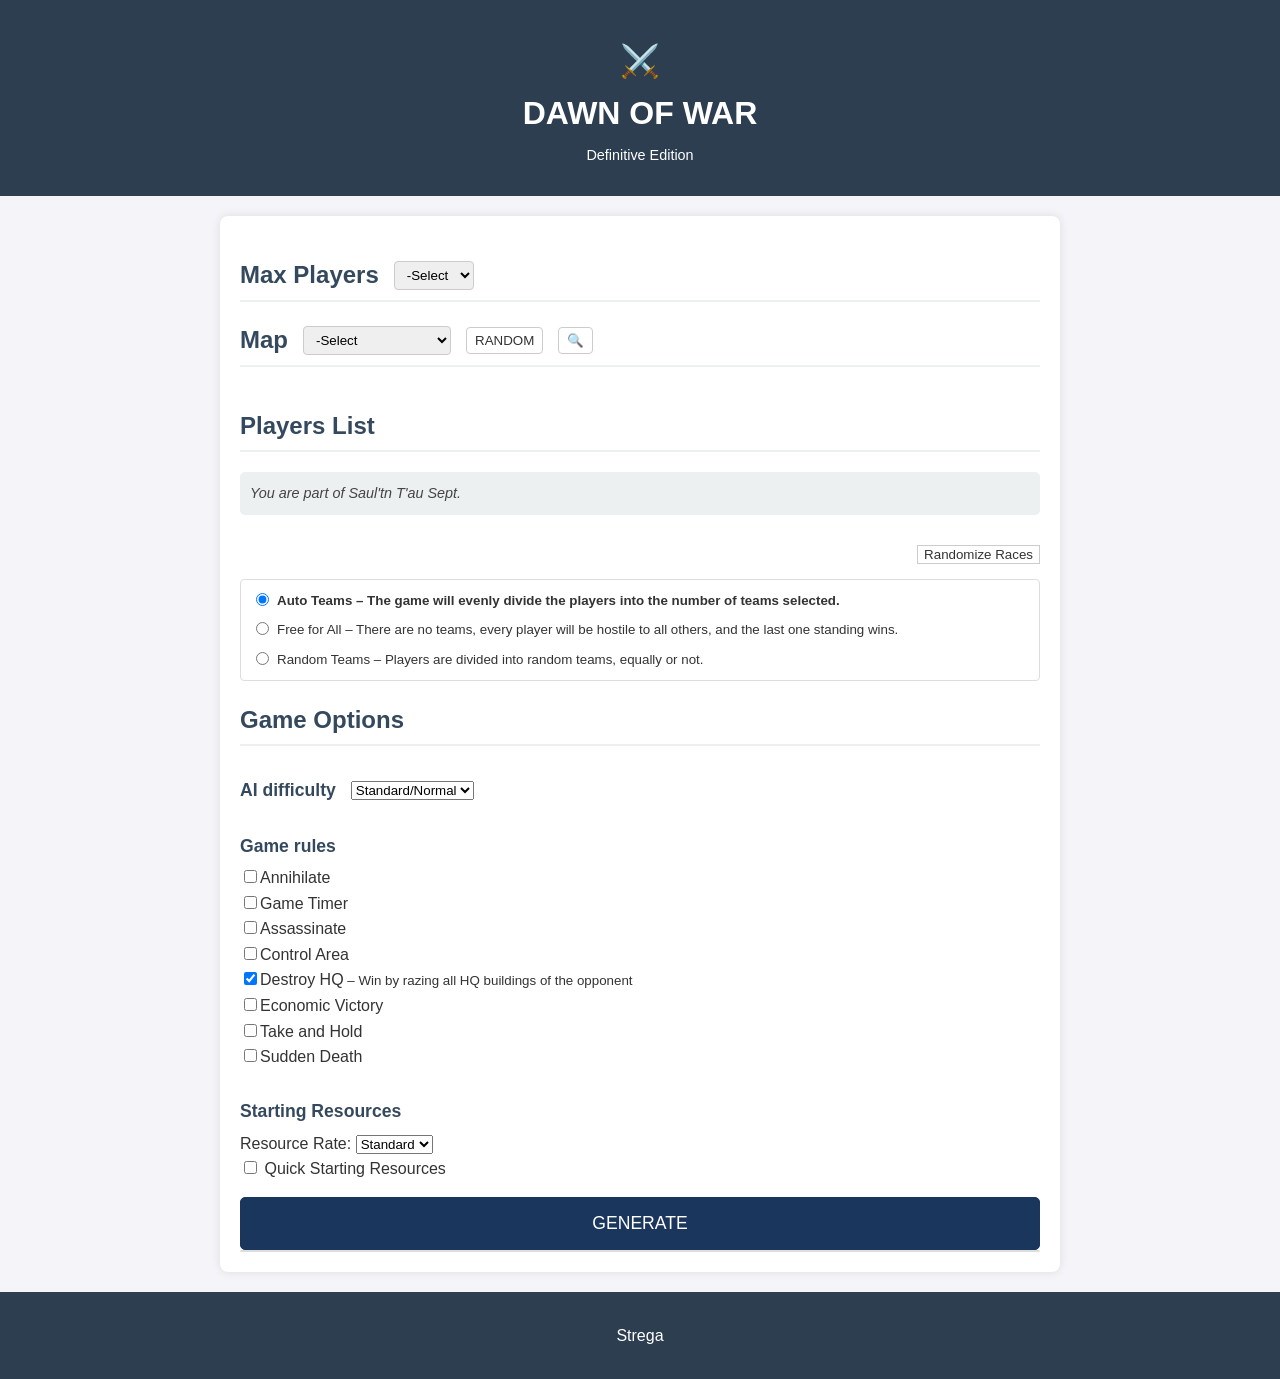
==== index.html @ 951bb6f5 "Lore test Full info" ====
<!DOCTYPE html>
<html lang="en">
<head>
    <meta charset="UTF-8">
    <meta name="viewport" content="width=device-width, initial-scale=1.0">
    <title>⚔️</title>
    <link rel="stylesheet" href="style.css">
</head>
<body>

    <header>
        <h1>⚔️<br/>DAWN OF WAR</h1>
        <p>Definitive Edition</p>
    </header>

    <main>
        <section id="configuracion-jugadores">
            <h2>Max Players 
                <select id="num-jugadores" onchange="generarDesplegablesRazas()">
                    <option value="" selected disabled>-Select</option> <option value="2">2</option>
                    <option value="3">3</option> 
                    <option value="4">4</option>
                    <option value="5">5</option>
                    <option value="6">6</option>
                    <option value="8">8</option>
                </select>
            </h2>
        </section>

        <section id="seleccion-mapa">
            <h2>Map
                <select id="mapa-seleccionado" onchange="mostrarDescripcionMapa()"></select>
                <button id="btn-mapa-aleatorio" onclick="seleccionarMapaAleatorio()" class="btn-compact">RANDOM</button>
                <button id="btn-mapa-buscar" onclick="toggleSearchInput()" class="btn-compact" aria-label="Search maps">🔍</button>
            </h2>
            
            <div id="busqueda-mapa-container" style="display:none;">
                <input type="text" id="busqueda-mapa-input" placeholder="Search maps..." oninput="filtrarMapas()">
                <div id="resultados-busqueda-mapa"></div>
            </div>

            <div id="descripcion-mapa" class="mapa-info">
            </div>
        </section>

        <section id="seleccion-razas">
            <h2>Players List</h2>
            
            <p id="instruccion-razas" class="instruccion-principal">
                </p>
            
            <div id="contenedor-desplegables-razas" class="razas-grid">
                </div>

            <div class="players-list-controls">
                <button id="btn-randomize-all-races" onclick="randomizeAllRaces()" class="btn-compact">Randomize Races</button>
            </div>
            
            <div id="team-options-group" class="team-options-group">
                <div class="team-option-item">
                    <input type="radio" id="team-auto" name="team-option" value="Auto Teams" checked onchange="updateTeamOptionStyle()">
                    <label for="team-auto">Auto Teams – The game will evenly divide the players into the number of teams selected.</label>
                </div>
                <div class="team-option-item">
                    <input type="radio" id="team-ffa" name="team-option" value="Free for All" onchange="updateTeamOptionStyle()">
                    <label for="team-ffa">Free for All – There are no teams, every player will be hostile to all others, and the last one standing wins.</label>
                </div>
                <div class="team-option-item">
                    <input type="radio" id="team-random" name="team-option" value="Random Teams" onchange="updateTeamOptionStyle()">
                    <label for="team-random">Random Teams – Players are divided into random teams, equally or not.</label>
                </div>
            </div>
            
        </section>
        
        <section id="game-options">
            <h2>Game Options</h2>
            
            <div id="configuracion-dificultad" class="config-sub-group">
                <h3>AI difficulty
                    <select id="ai-difficulty">
                        <option value="Easy">Easy</option>
                        <option value="Standard" selected>Standard/Normal</option>
                        <option value="Hard">Hard</option>
                        <option value="Harder">Harder</option>
                        <option value="Insane">Insane</option>
                    </select>
                </h3>
            </div>

            <div id="condiciones-victoria" class="config-sub-group">
                <h3>Game rules</h3>
                <div class="victoria-grid">
                    </div>
            </div>
            
            <div id="starting-resources" class="config-sub-group">
                <h3>Starting Resources</h3>
                <div class="control-group">
                    <label for="resource-rate">Resource Rate:</label>
                    <select id="resource-rate">
                        <option value="Standard" selected>Standard</option>
                        <option value="High">High</option>
                        <option value="Low">Low</option>
                    </select>
                </div>
                <div class="control-group">
                    <input type="checkbox" id="quick-start" name="quick-start" value="Quick-start">
                    <label for="quick-start">Quick Starting Resources</label>
                </div>
            </div>
        </section>

        <section id="generacion-partida">
            <button id="btn-generar" onclick="generarPartida()">GENERATE</button>
        </section>

        <section id="resultado-partida">
            <div id="resultado" class="resultado-container">
            </div>
        </section>
    </main>

    <footer>
        <p>Strega</p>
    </footer>
    <script src="maps.js"></script>
    <script src="script.js"></script>
</body>
</html>
---- style.css ----
body {
    font-family: Arial, sans-serif;
    background-color: #f4f4f9;
    color: #333;
    margin: 0;
    padding: 0;
    line-height: 1.6;
}

header, footer {
    background-color: #2c3e50;
    color: white;
    text-align: center;
    padding: 15px 0;
}

header h1 {
    font-size: 2em;
    margin-bottom: 5px;
}
header p {
    margin-top: 0;
    font-size: 0.9em;
}

main {
    max-width: 800px;
    margin: 20px auto;
    padding: 20px;
    background: white;
    border-radius: 8px;
    box-shadow: 0 0 10px rgba(0, 0, 0, 0.1);
}

h2 {
    color: #34495e; 
    border-bottom: 2px solid #ecf0f1;
    padding-bottom: 5px;
    display: flex;
    justify-content: flex-start;
    align-items: center; 
    gap: 15px; 
}

h2 select, h2 button, 
h3 select, 
.select-raza-rotatoria, 
.chapter-select,
.btn-compact {
    font-size: 13.3333px; 
    font-weight: 400; 
}

.descripcion-victoria {
    font-size: 13.3333px;
}

h2 select, h2 button {
    flex-grow: 0;
    margin-left: 0; 
    padding: 5px 8px;
    border-radius: 4px;
    border: 1px solid #ccc;
}

h3 {
    color: #34495e;
    font-size: 1.1em;
    padding-top: 10px;
    margin-bottom: 5px;
    display: flex;
    justify-content: flex-start;
    align-items: center;
    gap: 15px;
}

h3 select {
    margin-left: 0;
}

hr {
    border: 0;
    border-top: 1px solid #ecf0f1;
    margin: 20px 0;
}

.btn-compact {
    background-color: white; 
    color: #333; 
    border: 1px solid #ccc; 
    cursor: pointer;
    transition: background-color 0.3s, border-color 0.3s;
}

.btn-compact:hover {
    background-color: #f0f0f0; 
    border-color: #888;
}

.players-list-controls {
    display: flex;
    justify-content: flex-end;
    margin-top: 15px;
    margin-bottom: 10px;
}

.razas-grid {
    display: grid;
    /* Por defecto, 2 columnas para escritorio */
    grid-template-columns: repeat(2, 1fr); 
    gap: 10px;
}

/* Media Query para móviles */
@media (max-width: 600px) {
    .razas-grid {
        grid-template-columns: repeat(1, 1fr); /* Una sola columna para móviles */
    }
}

.race-item-wrapper {
    display: flex;
    flex-direction: column;
    padding: 5px 0;
    min-width: 0; 
}

.race-item-select-group {
    display: flex;
    align-items: center;
    font-weight: bold;
    min-width: 0; 
}

.select-raza-rotatoria {
    flex-grow: 1;
    padding: 5px;
    border-radius: 4px;
    min-width: 0;
}

.chapter-select {
  background-color: #f1f8ff !important;
}

.chapter-select-container {
    display: flex; 
    align-items: center;
    margin-top: 5px;
    padding: 5px 10px;
    background-color: #f1f8ff; 
    border: 1px dashed #a0c3ff;
    border-radius: 4px;
    font-weight: normal;
    min-width: 0;
}
.chapter-select-container label {
    margin-right: 5px;
    font-size: 0.9em;
}
.chapter-select-container select {
    padding: 5px;
    border-radius: 4px;
    min-width: 0; 
}

.instruccion-principal {
    background-color: #ecf0f1;
    padding: 10px;
    border-radius: 5px;
    font-weight: normal;
    color: #2980b9;
    margin-bottom: 15px;
}

.team-options-group {
    display: flex;
    flex-direction: column;
    gap: 8px;
    padding: 10px;
    border: 1px solid #ddd;
    border-radius: 4px;
    margin-top: 15px; 
    margin-bottom: 15px;
}

.team-option-item {
    display: flex;
    align-items: flex-start;
}

.team-option-item input[type="radio"] {
    margin-right: 8px;
    margin-top: 3px; 
}
.team-option-item label {
    font-size: 13.3333px; 
    font-weight: 400; /* JS handles bolding when selected */
}

.mapa-detalle {
    margin: 0;
    font-size: 0.9em;
    color: #444;
    font-style: italic; 
}

/* --- ESTILOS PARA EL ICONO DEL MAPA --- */
.mapa-info {
    display: flex;
    flex-direction: column;
}

.map-icon-display {
    max-width: 100%; 
    height: auto;
    display: block; 
    margin-top: 10px;
    padding: 5px;
    border: 1px dashed #ccc;
    background-color: transparent; 
    border-radius: 4px;
    box-sizing: border-box; 
}

/* Ajuste para PC */
@media (min-width: 601px) {
    .map-icon-display {
        max-width: 50%; 
    }
}

/* Estilos para el contenedor de búsqueda de mapas */
#busqueda-mapa-container {
    margin-top: 10px;
}
#busqueda-mapa-input {
    width: 100%;
    padding: 8px;
    border: 1px solid #ccc;
    border-radius: 4px;
    box-sizing: border-box;
}
#resultados-busqueda-mapa {
    margin-top: 5px;
    max-height: 200px;
    overflow-y: auto;
    border: 1px solid #eee;
    padding: 5px;
    background: #fafafa;
}
.resultado-busqueda-item {
    padding: 4px 8px;
    border-bottom: 1px solid #f0f0f0;
}
.resultado-busqueda-item:last-child {
    border-bottom: none;
}
.sin-resultados {
    color: #999;
    font-style: italic;
}

#btn-generar {
    display: block;
    width: 100%;
    padding: 15px;
    color: white;
    border: none;
    border-radius: 5px;
    font-size: 1.1em;
    cursor: pointer;
    transition: background-color 0.3s;
}

#btn-generar:hover {
    background-color: #c0392b;
}

.resultado-container {
    background-color: #f9f9f9;
    border: 1px solid #ddd;
    padding: 15px;
    border-radius: 5px;
}

.alerta {
    color: #e74c3c;
    font-weight: bold;
}
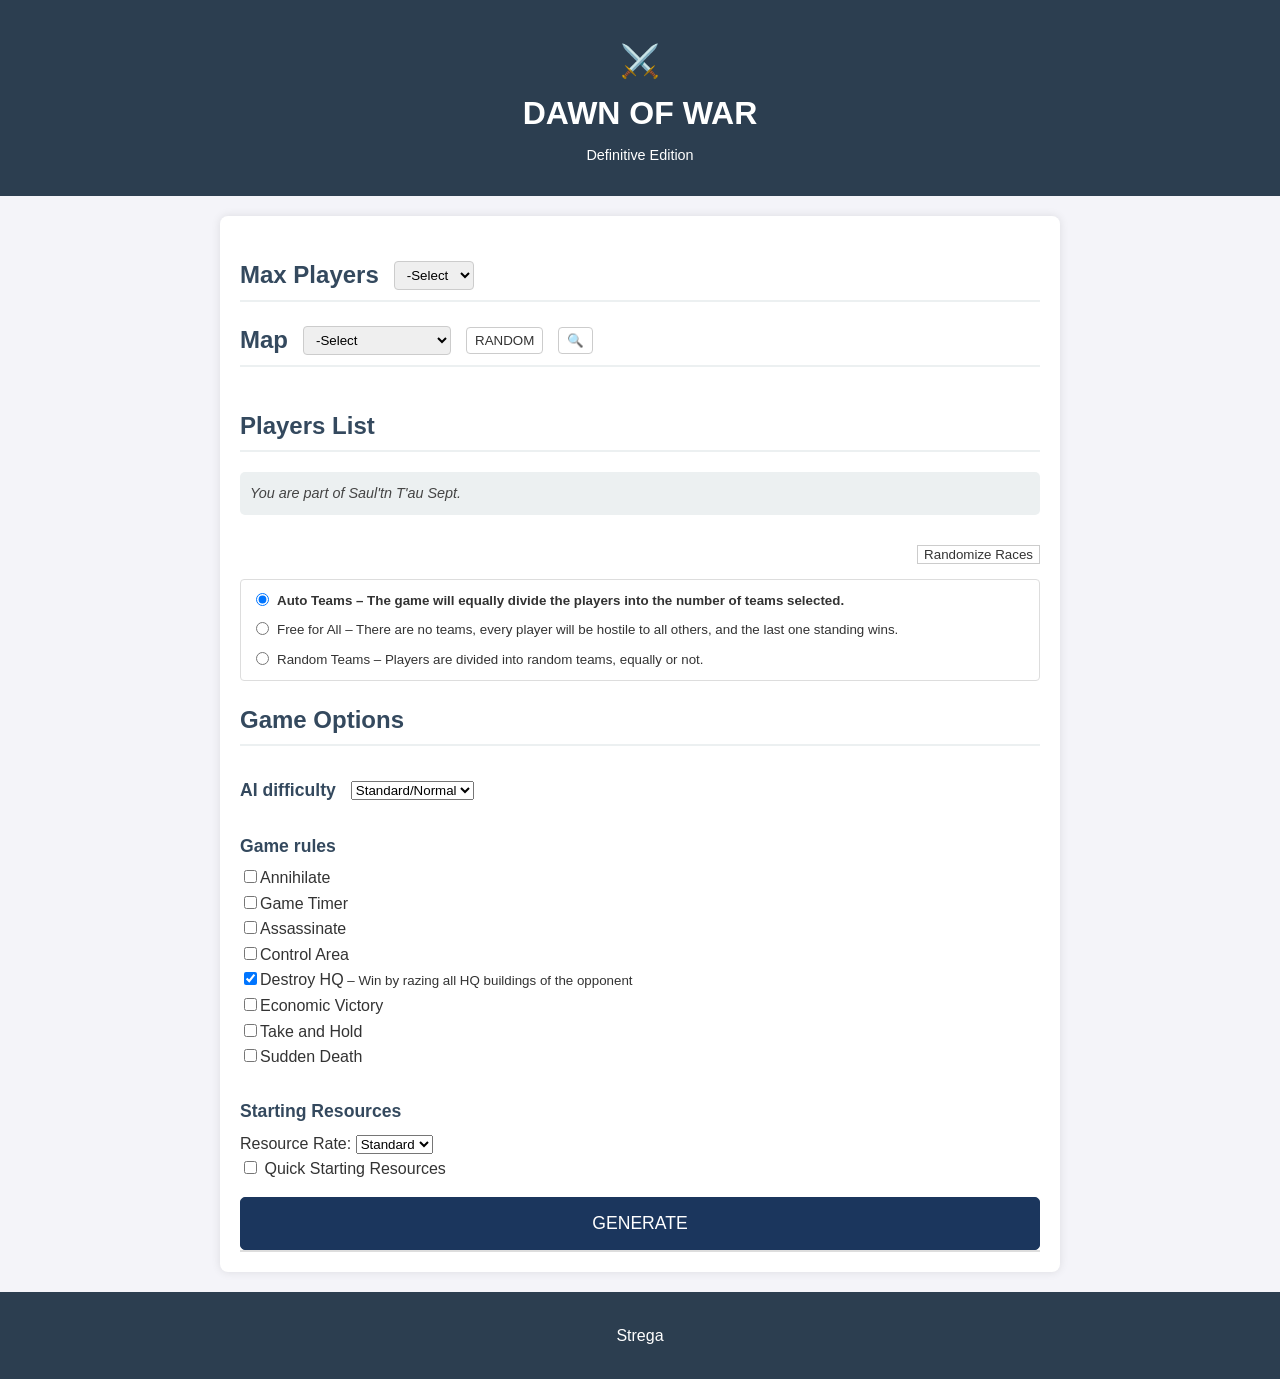
==== commit 1e787d4d: "Update maps" ====
--- a/index.html
+++ b/index.html
@@ -59,7 +59,7 @@
             <div id="team-options-group" class="team-options-group">
                 <div class="team-option-item">
                     <input type="radio" id="team-auto" name="team-option" value="Auto Teams" checked onchange="updateTeamOptionStyle()">
-                    <label for="team-auto">Auto Teams – The game will evenly divide the players into the number of teams selected.</label>
+                    <label for="team-auto">Auto Teams – The game will equally divide the players into the number of teams selected.</label>
                 </div>
                 <div class="team-option-item">
                     <input type="radio" id="team-ffa" name="team-option" value="Free for All" onchange="updateTeamOptionStyle()">
--- a/style.css
+++ b/style.css
@@ -281,10 +281,43 @@
     background-color: #f9f9f9;
     border: 1px solid #ddd;
     padding: 15px;
-    border-radius: 5px;
 }
 
 .alerta {
     color: #e74c3c;
     font-weight: bold;
-}+}
+
+.report-textarea {
+    width: 100%;
+    min-height: 100px;
+    padding: 10px;
+    border: 1px solid #ccc;
+    border-radius: 4px;
+    font-family: inherit;
+    box-sizing: border-box;
+    margin-top: 5px;
+    resize: vertical;
+}
+
+.btn-save-report {
+    background-color: #004d40;
+    color: white;
+    border: none;
+    padding: 12px;
+    border-radius: 4px;
+    cursor: pointer;
+    margin-top: 15px;
+    width: 100%;
+    font-size: 1em;
+    font-weight: bold;
+    transition: background-color 0.3s;
+}
+
+.btn-save-report:hover {
+    background-color: #00695c;
+}
+
+.btn-save-report:active {
+            transform: scale(0.98);
+        }
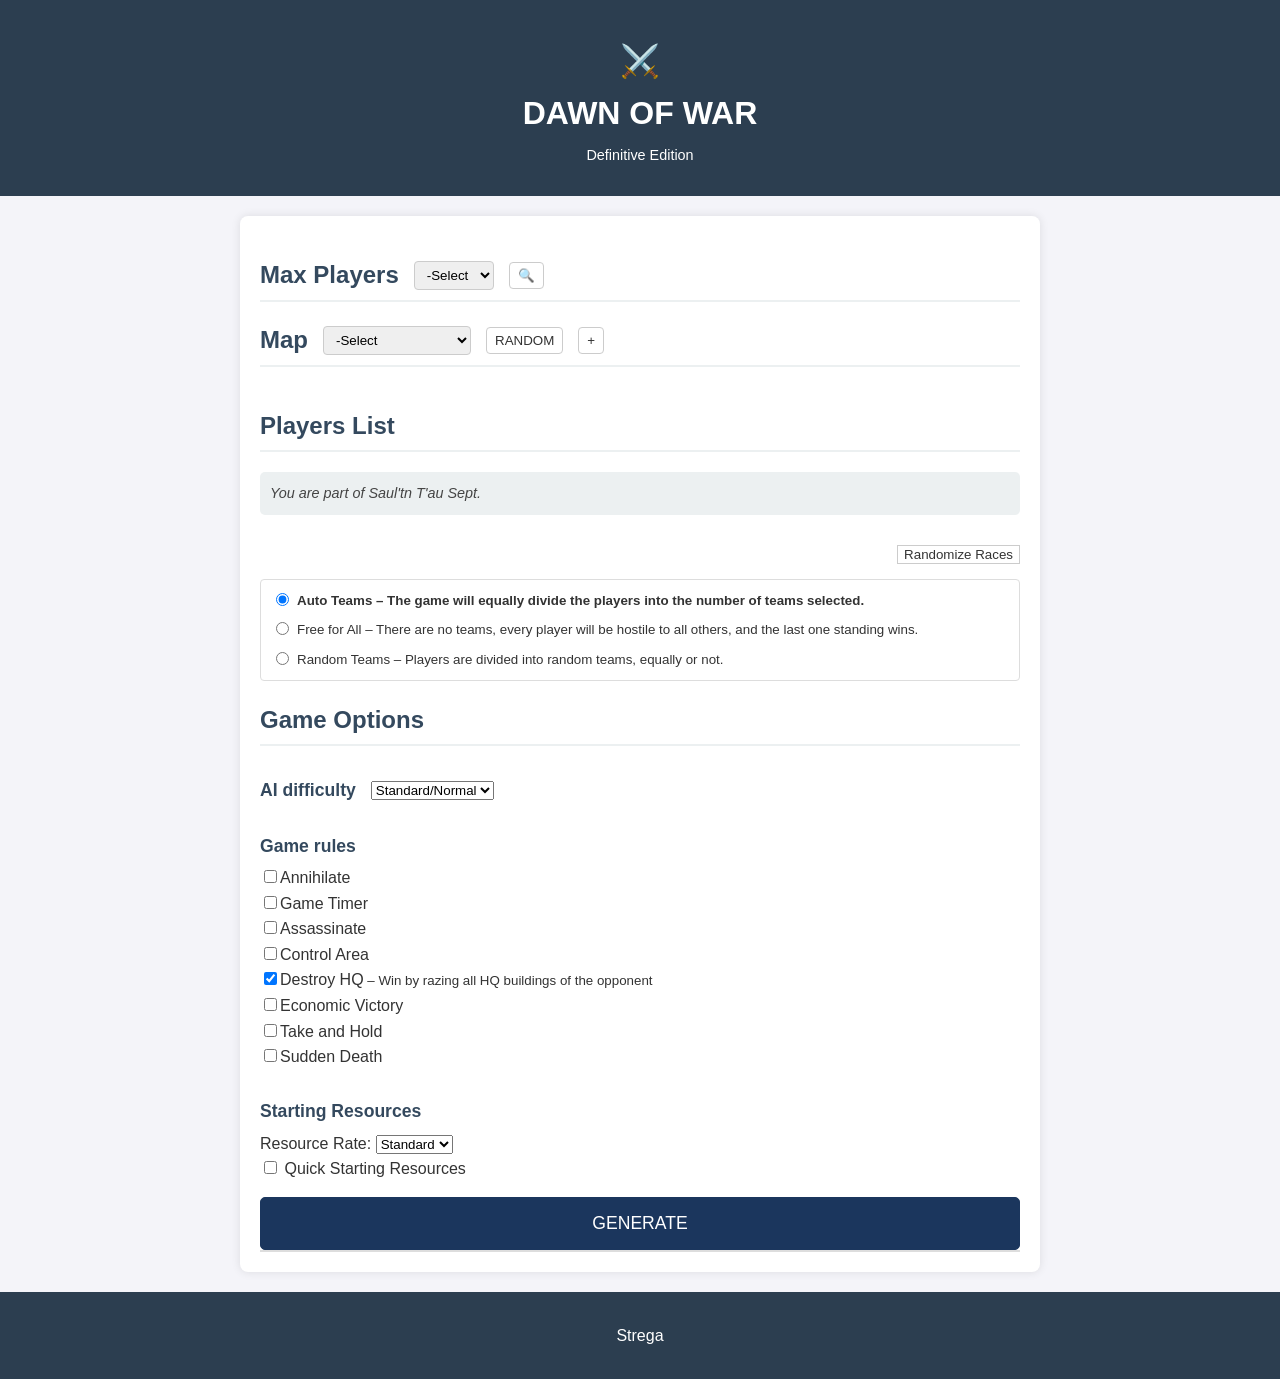
==== commit 98ed9747: "NEW - Maps Updating Form" ====
--- a/index.html
+++ b/index.html
@@ -24,6 +24,7 @@
                     <option value="6">6</option>
                     <option value="8">8</option>
                 </select>
+                <button id="btn-mapa-buscar" onclick="toggleSearchInput()" class="btn-compact" aria-label="Search maps">🔍</button>
             </h2>
         </section>
 
@@ -31,7 +32,7 @@
             <h2>Map
                 <select id="mapa-seleccionado" onchange="mostrarDescripcionMapa()"></select>
                 <button id="btn-mapa-aleatorio" onclick="seleccionarMapaAleatorio()" class="btn-compact">RANDOM</button>
-                <button id="btn-mapa-buscar" onclick="toggleSearchInput()" class="btn-compact" aria-label="Search maps">🔍</button>
+                <button id="btn-add-map" class="btn-compact" onclick="window.location.href='maps.html'" style="display:none;">+</button>
             </h2>
             
             <div id="busqueda-mapa-container" style="display:none;">
--- a/style.css
+++ b/style.css
@@ -5,6 +5,9 @@
     margin: 0;
     padding: 0;
     line-height: 1.6;
+    display: flex;
+    flex-direction: column;
+    min-height: 100vh;
 }
 
 header, footer {
@@ -25,11 +28,13 @@
 
 main {
     max-width: 800px;
+    width: 100%;
     margin: 20px auto;
     padding: 20px;
     background: white;
     border-radius: 8px;
     box-shadow: 0 0 10px rgba(0, 0, 0, 0.1);
+    box-sizing: border-box;
 }
 
 h2 {
@@ -97,6 +102,10 @@
     border-color: #888;
 }
 
+.btn-right {
+    margin-left: auto;
+}
+
 .players-list-controls {
     display: flex;
     justify-content: flex-end;
@@ -106,15 +115,13 @@
 
 .razas-grid {
     display: grid;
-    /* Por defecto, 2 columnas para escritorio */
     grid-template-columns: repeat(2, 1fr); 
     gap: 10px;
 }
 
-/* Media Query para móviles */
 @media (max-width: 600px) {
     .razas-grid {
-        grid-template-columns: repeat(1, 1fr); /* Una sola columna para móviles */
+        grid-template-columns: repeat(1, 1fr);
     }
 }
 
@@ -195,7 +202,7 @@
 }
 .team-option-item label {
     font-size: 13.3333px; 
-    font-weight: 400; /* JS handles bolding when selected */
+    font-weight: 400; 
 }
 
 .mapa-detalle {
@@ -205,7 +212,6 @@
     font-style: italic; 
 }
 
-/* --- ESTILOS PARA EL ICONO DEL MAPA --- */
 .mapa-info {
     display: flex;
     flex-direction: column;
@@ -223,14 +229,12 @@
     box-sizing: border-box; 
 }
 
-/* Ajuste para PC */
 @media (min-width: 601px) {
     .map-icon-display {
         max-width: 50%; 
     }
 }
 
-/* Estilos para el contenedor de búsqueda de mapas */
 #busqueda-mapa-container {
     margin-top: 10px;
 }
@@ -300,6 +304,13 @@
     resize: vertical;
 }
 
+.report-buttons-container {
+    display: flex;
+    justify-content: space-between;
+    gap: 4px;
+    margin-top: 15px;
+}
+
 .btn-save-report {
     background-color: #004d40;
     color: white;
@@ -307,17 +318,216 @@
     padding: 12px;
     border-radius: 4px;
     cursor: pointer;
-    margin-top: 15px;
-    width: 100%;
+    width: 50%;
     font-size: 1em;
     font-weight: bold;
+    text-align: center;
     transition: background-color 0.3s;
+}
+
+.btn-upload-report,
+.btn-reports-list {
+    color: white;
+    border: none;
+    padding: 12px;
+    border-radius: 4px;
+    cursor: pointer;
+    width: 24%;
+    font-size: 1em;
+    font-weight: bold;
+    text-align: center;
+    display: inline-flex;
+    align-items: center;
+    justify-content: center;
+    box-sizing: border-box;
+    text-decoration: none;
+    transition: background-color 0.3s;
+}
+.btn-upload-report {
+    background-color: #2d918c; 
+}
+.btn-reports-list {
+    background-color: #b8b634;
+    color: #1a1a1a;
+}
+.btn-reports-list svg {
+    stroke: white;
 }
 
 .btn-save-report:hover {
     background-color: #00695c;
 }
-
-.btn-save-report:active {
-            transform: scale(0.98);
-        }+.btn-upload-report:hover {
+    background-color: #2d7091;
+}
+.btn-reports-list:hover {
+    background-color: #9e9c2c;
+}
+
+.btn-save-report:active,
+.btn-upload-report:active,
+.btn-reports-list:active {
+    transform: scale(0.98);
+}
+
+.main-reports {
+    flex: 1;
+    display: flex;
+    flex-direction: column;
+}
+
+#lista-reportes {
+    flex: 1;
+    display: flex;
+    flex-direction: column;
+}
+
+#contenedor-lista-reportes {
+    flex: 1;
+    background-color: #f1f8ff;
+    border: 1px solid #ddd;
+    padding: 15px;
+    border-radius: 4px;
+    overflow-y: auto;
+}
+
+#loading-text {
+    font-style: italic;
+    color: #666;
+}
+
+#reports-ul {
+    list-style-type: none;
+    padding-left: 0;
+    margin: 0;
+}
+
+.report-item {
+    margin-bottom: 10px;
+    padding: 8px;
+    border-bottom: 1px solid #eee;
+    display: flex;
+    justify-content: space-between;
+    align-items: center;
+    min-height: 56px;
+}
+
+.report-link {
+    color: #1b365d;
+    text-decoration: none;
+}
+
+.report-link:hover {
+    text-decoration: underline;
+}
+
+.report-map-img {
+    height: 3.5em;
+    margin-left: 10px;
+    object-fit: contain;
+    cursor: pointer;
+    transition: transform 0.2s;
+}
+
+.report-map-img:hover {
+    transform: scale(1.05);
+}
+
+.modal {
+    display: none;
+    position: fixed;
+    z-index: 1000;
+    left: 0;
+    top: 0;
+    width: 100%;
+    height: 100%;
+    background-color: rgba(0,0,0,0.85);
+}
+
+.modal-content {
+    margin: auto;
+    display: block;
+    max-width: 90vw;
+    max-height: 90vh;
+    position: absolute;
+    top: 50%;
+    left: 50%;
+    transform: translate(-50%, -50%);
+    box-shadow: 0 0 20px rgba(0,0,0,0.5);
+    border-radius: 4px;
+}
+
+.close {
+    position: absolute;
+    top: 20px;
+    right: 30px;
+    color: #f1f1f1;
+    font-size: 40px;
+    font-weight: bold;
+    cursor: pointer;
+    transition: color 0.3s;
+}
+
+.close:hover,
+.close:focus {
+    color: #bbb;
+    text-decoration: none;
+    cursor: pointer;
+}
+
+/* --- maps.html --- */
+.map-form-group {
+    margin-bottom: 15px;
+    display: flex;
+    flex-direction: column;
+    gap: 5px;
+}
+
+.map-form-group label {
+    font-weight: bold;
+    color: #34495e;
+    font-size: 0.95em;
+}
+
+.map-form-group input[type="text"],
+.map-form-group select,
+.map-form-group textarea {
+    padding: 8px;
+    border: 1px solid #ccc;
+    border-radius: 4px;
+    font-size: 1em;
+    font-family: inherit;
+    width: 100%;
+    box-sizing: border-box;
+}
+
+.preview-code {
+    background-color: #f9f9f9;
+    color: #333;
+    padding: 12px;
+    border: 1px solid #ddd;
+    border-radius: 4px;
+    overflow-x: auto;
+    font-size: 0.85em;
+    white-space: pre-wrap;
+    word-break: break-all;
+    font-family: Consolas, Monaco, monospace;
+    margin-top: 8px;
+}
+
+#btn-download-maps {
+    background-color: #24726e;
+    color: white;
+    border: none;
+    padding: 12px;
+    border-radius: 4px;
+    cursor: pointer;
+    width: 50%;
+    font-size: 1em;
+    font-weight: bold;
+    transition: background-color 0.3s;
+}
+
+#btn-download-maps:hover {
+    background-color: #2d918c;
+}
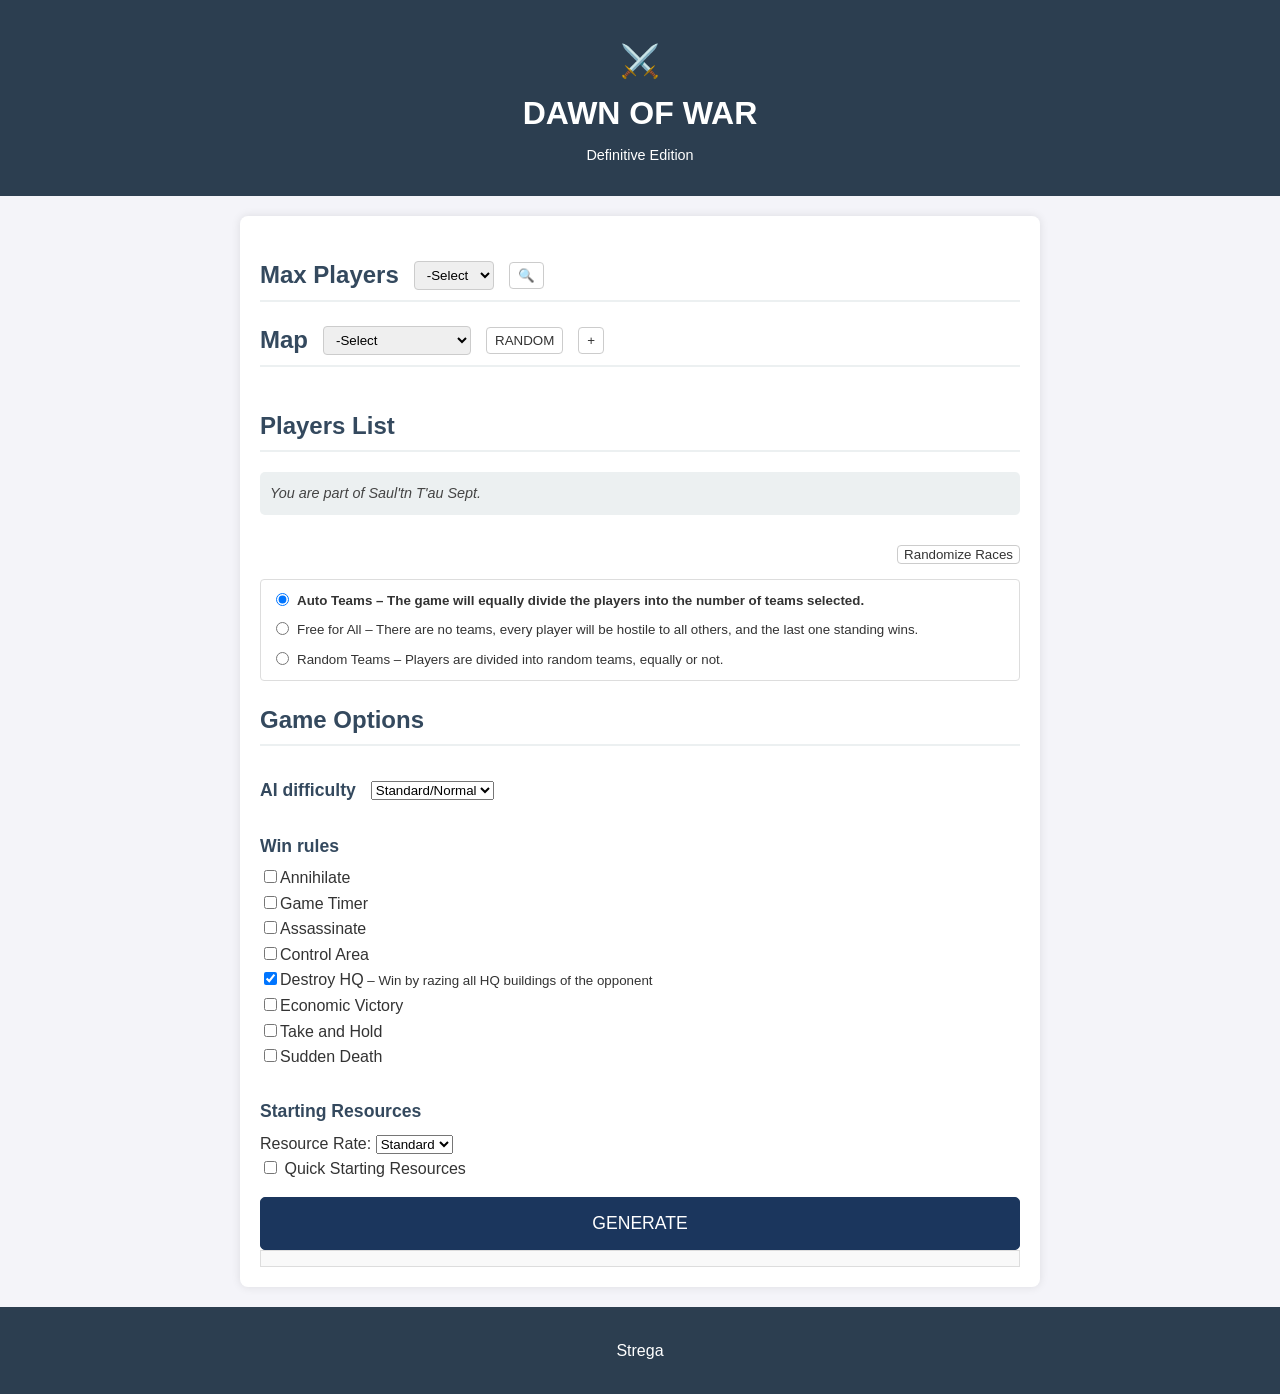
==== commit 34d2458e: "Personal styling" ====
--- a/index.html
+++ b/index.html
@@ -90,7 +90,7 @@
             </div>
 
             <div id="condiciones-victoria" class="config-sub-group">
-                <h3>Game rules</h3>
+                <h3>Win rules</h3>
                 <div class="victoria-grid">
                     </div>
             </div>
--- a/style.css
+++ b/style.css
@@ -93,6 +93,7 @@
     background-color: white; 
     color: #333; 
     border: 1px solid #ccc; 
+    border-radius: 4px;
     cursor: pointer;
     transition: background-color 0.3s, border-color 0.3s;
 }
@@ -294,13 +295,12 @@
 
 .report-textarea {
     width: 100%;
-    min-height: 100px;
+    min-height: 97px;
     padding: 10px;
     border: 1px solid #ccc;
     border-radius: 4px;
     font-family: inherit;
     box-sizing: border-box;
-    margin-top: 5px;
     resize: vertical;
 }
 
@@ -516,18 +516,92 @@
 }
 
 #btn-download-maps {
-    background-color: #24726e;
+    background-color: #2d918c;
     color: white;
     border: none;
     padding: 12px;
     border-radius: 4px;
     cursor: pointer;
-    width: 50%;
+    width: 45%;
     font-size: 1em;
     font-weight: bold;
     transition: background-color 0.3s;
 }
 
 #btn-download-maps:hover {
-    background-color: #2d918c;
+    background-color: #24726e;
+}
+
+.title-row {
+    display: flex;
+    gap: 8px;
+    align-items: stretch;
+}
+
+.title-row input[type="text"] {
+    flex: 1 1 auto;
+    width: auto;
+    max-width: 55%;
+    padding: 8px;
+    border: 1px solid #ccc;
+    border-radius: 4px;
+    font-size: 1em;
+    font-family: inherit;
+    box-sizing: border-box;
+}
+
+.title-row select {
+    flex: 0 0 auto;
+    max-width: 45%;
+    padding: 8px;
+    border: 1px solid #ccc;
+    border-radius: 4px;
+    font-size: 1em;
+    font-family: inherit;
+    box-sizing: border-box;
+    cursor: pointer;
+}
+
+.map-form-body-wrapper {
+    display: flex;
+    gap: 20px;
+    align-items: flex-start;
+}
+
+.map-form-fields {
+    flex: 1;
+    min-width: 0;
+}
+
+.map-preview-sidebar {
+    width: 45%;
+    display: flex;
+    justify-content: center;
+    align-items: center;
+    padding-top: 25px;
+}
+
+.map-preview-display {
+    width: 100%;
+    border: 1px dashed #ccc;
+    border-radius: 4px;
+    padding: 5px;
+    background-color: #f9f9f9;
+    cursor: pointer;
+}
+
+@media (max-width: 768px) {
+    .map-form-body-wrapper {
+        flex-direction: column;
+    }
+    .map-preview-sidebar {
+        width: 100%;
+    }
+    .title-row {
+        flex-wrap: wrap;
+    }
+    .title-row select {
+        max-width: none;
+        flex-basis: 100%;
+    }
 }
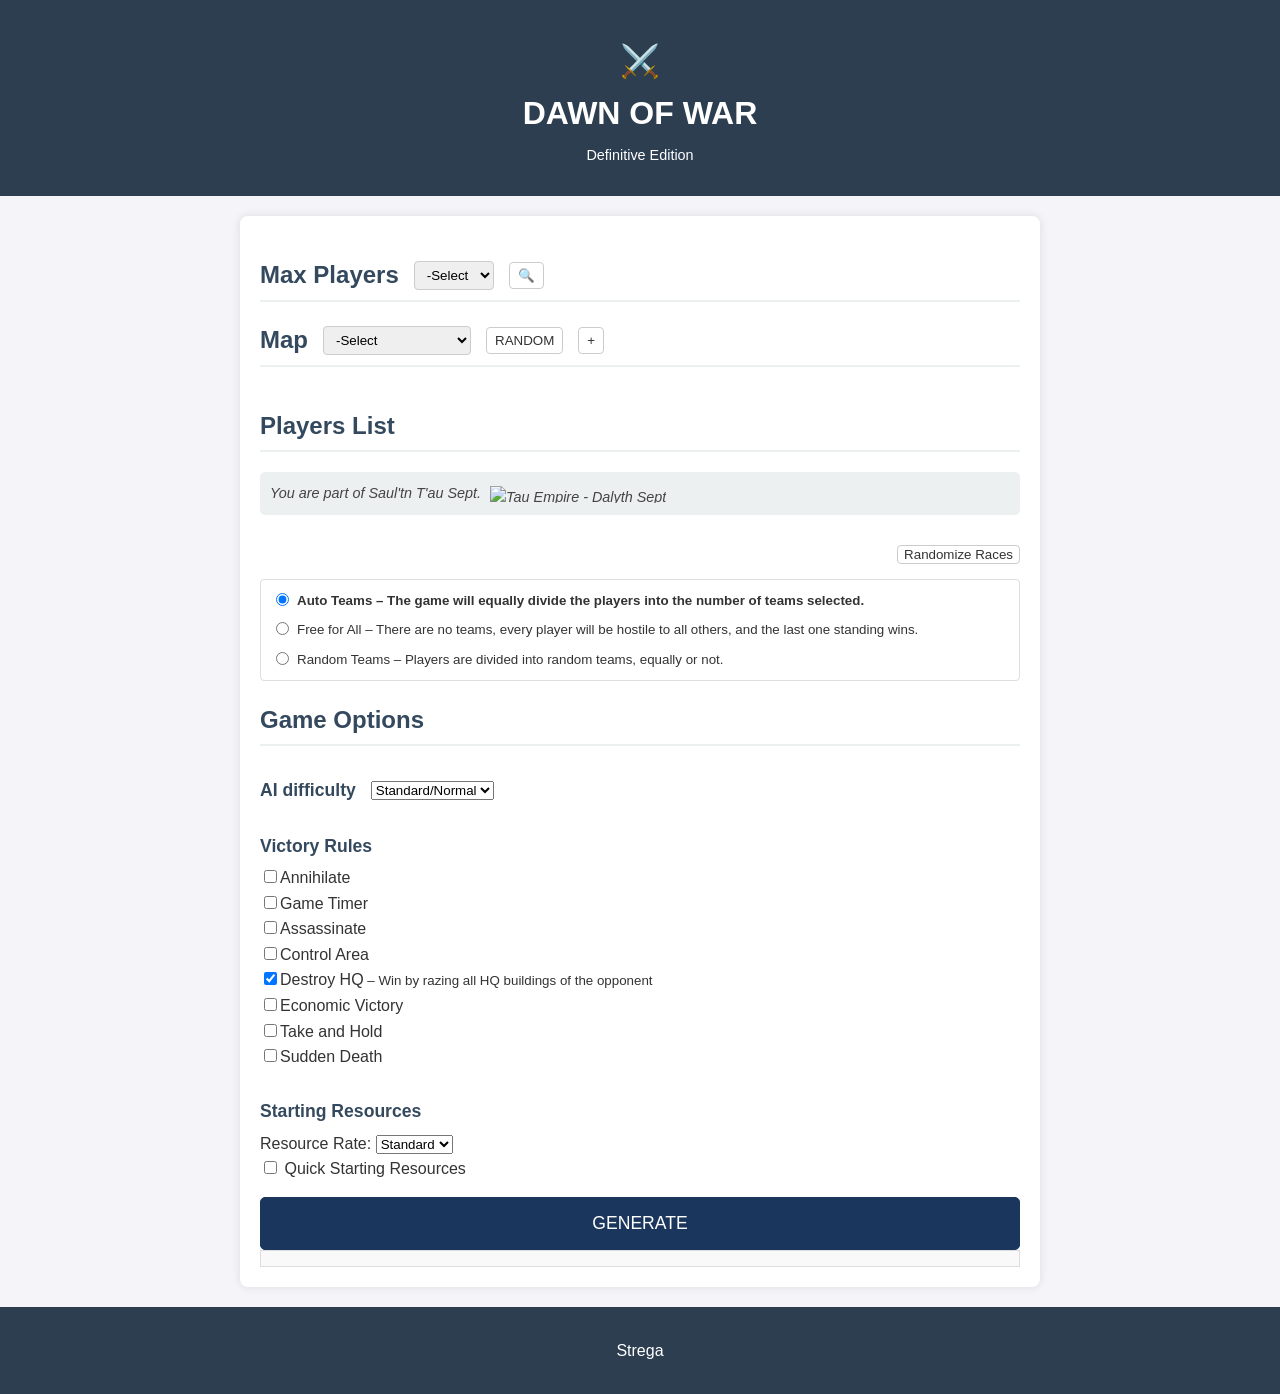
==== commit d646da68: "Improving Styling" ====
--- a/index.html
+++ b/index.html
@@ -90,7 +90,7 @@
             </div>
 
             <div id="condiciones-victoria" class="config-sub-group">
-                <h3>Win rules</h3>
+                <h3>Victory Rules</h3>
                 <div class="victoria-grid">
                     </div>
             </div>
--- a/style.css
+++ b/style.css
@@ -170,6 +170,34 @@
     padding: 5px;
     border-radius: 4px;
     min-width: 0; 
+}
+
+/* --- Estilos para la imagen de Tau en el desplegable --- */
+.tau-image-container {
+    display: none; /* Oculto por defecto, JS lo controla */
+    align-items: center;
+    justify-content: center;
+    margin-top: 5px;
+    padding: 5px 10px;
+    background-color: #f1f8ff; 
+    border: 1px dashed #a0c3ff;
+    border-radius: 4px;
+    height: 32px; /* Mantiene el alto similar al chapter-select */
+    box-sizing: border-box;
+}
+
+.tau-symbol-img {
+    max-height: 100%;
+    max-width: 100%;
+    object-fit: contain;
+}
+
+/* --- Estilo para imágenes en línea con el texto --- */
+.inline-icon {
+    height: 1.2em;
+    vertical-align: middle;
+    margin-left: 5px;
+    display: inline-block;
 }
 
 .instruccion-principal {
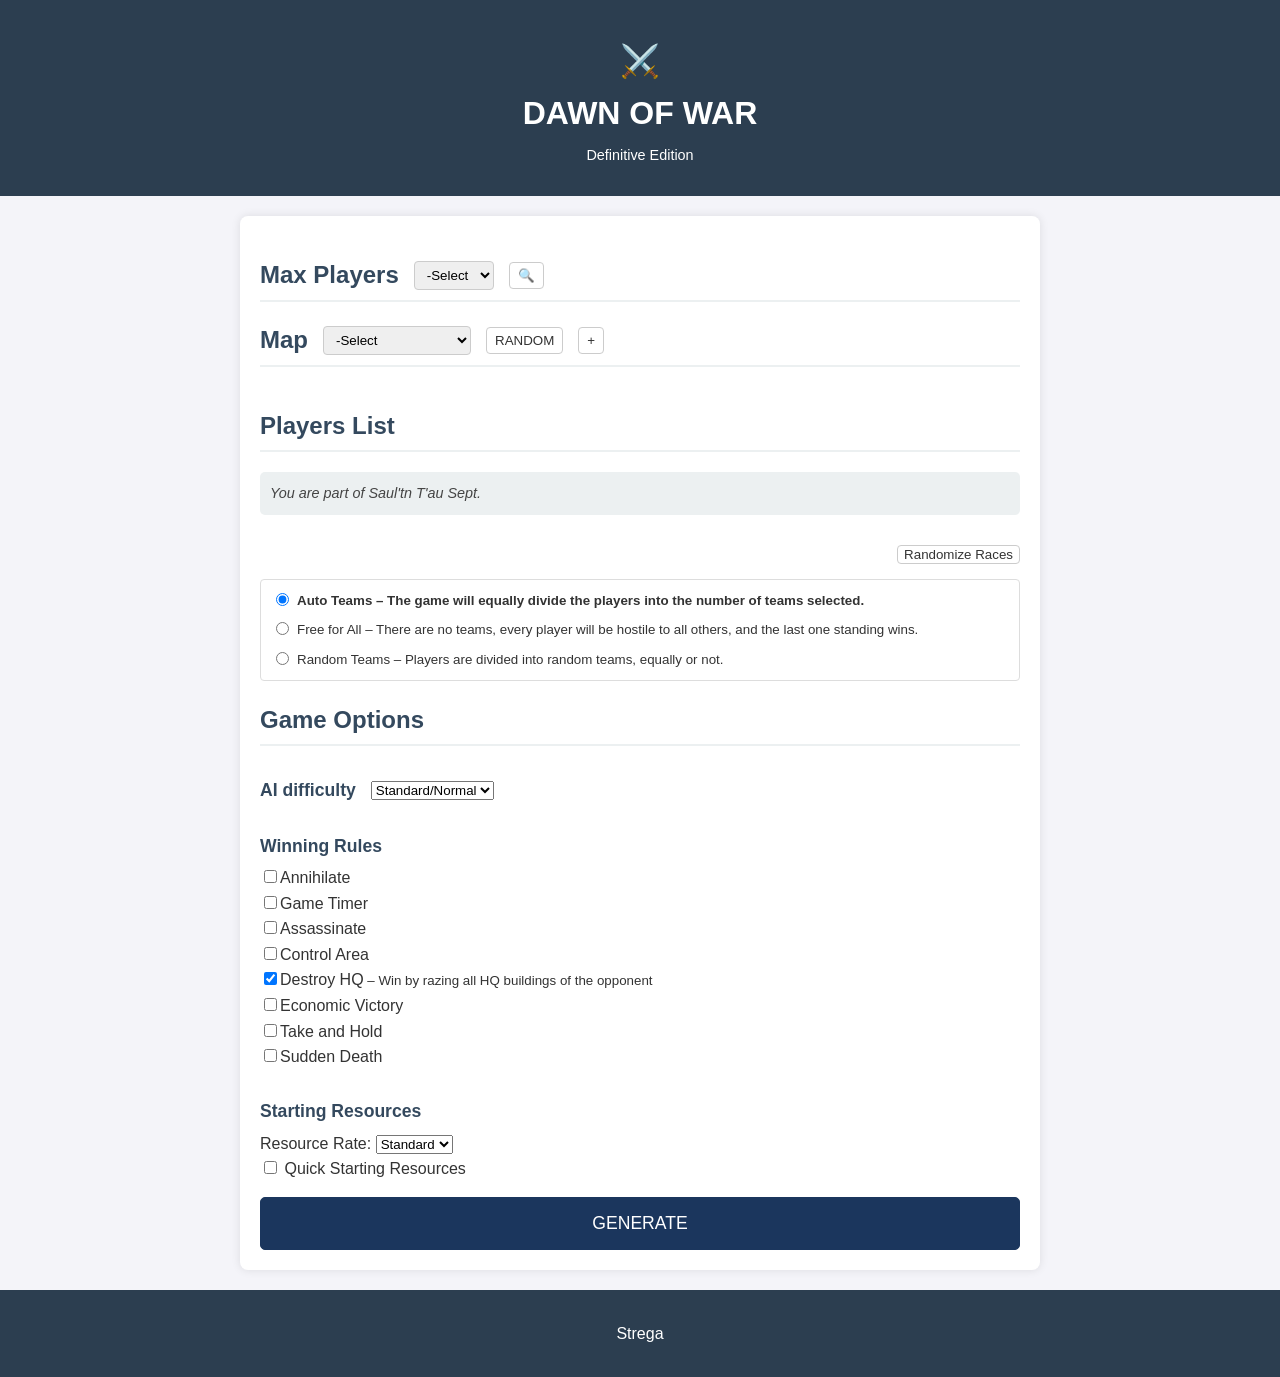
==== commit 07076775: "Refining Styling" ====
--- a/index.html
+++ b/index.html
@@ -90,7 +90,7 @@
             </div>
 
             <div id="condiciones-victoria" class="config-sub-group">
-                <h3>Victory Rules</h3>
+                <h3>Winning Rules</h3>
                 <div class="victoria-grid">
                     </div>
             </div>
--- a/style.css
+++ b/style.css
@@ -161,6 +161,8 @@
     border-radius: 4px;
     font-weight: normal;
     min-width: 0;
+    height: 30px; /* Altura unificada */
+    box-sizing: border-box;
 }
 .chapter-select-container label {
     margin-right: 5px;
@@ -172,9 +174,10 @@
     min-width: 0; 
 }
 
-/* --- Estilos para la imagen de Tau en el desplegable --- */
-.tau-image-container {
-    display: none; /* Oculto por defecto, JS lo controla */
+/* --- Estilos para las imágenes en los desplegables --- */
+.tau-image-container,
+.enclaves-image-container {
+    display: none;
     align-items: center;
     justify-content: center;
     margin-top: 5px;
@@ -182,21 +185,23 @@
     background-color: #f1f8ff; 
     border: 1px dashed #a0c3ff;
     border-radius: 4px;
-    height: 32px; /* Mantiene el alto similar al chapter-select */
-    box-sizing: border-box;
-}
-
-.tau-symbol-img {
+    height: 30px; /* Igual altura que el chapter-select */
+    box-sizing: border-box;
+}
+
+.tau-symbol-img,
+.enclaves-symbol-img {
     max-height: 100%;
     max-width: 100%;
     object-fit: contain;
 }
 
-/* --- Estilo para imágenes en línea con el texto --- */
-.inline-icon {
-    height: 1.2em;
+/* --- Estilo para imágenes en el resultado generado --- */
+.inline-result-icon {
+    height: 1em; /* Mantiene la proporción con el texto (aprox 16px, muy por debajo de 25.6px) */
+    max-height: 25.6px;
     vertical-align: middle;
-    margin-left: 5px;
+    margin-left: 6px;
     display: inline-block;
 }
 
@@ -314,6 +319,10 @@
     background-color: #f9f9f9;
     border: 1px solid #ddd;
     padding: 15px;
+}
+
+#resultado:empty {
+    display: none;
 }
 
 .alerta {
@@ -611,11 +620,16 @@
 
 .map-preview-display {
     width: 100%;
+    min-height: 100px;
     border: 1px dashed #ccc;
     border-radius: 4px;
     padding: 5px;
     background-color: #f9f9f9;
     cursor: pointer;
+    background-image: url('data:image/svg+xml;utf8,<svg xmlns="http://www.w3.org/2000/svg" width="32" height="32" viewBox="0 0 32 32"><line x1="16" y1="8" x2="16" y2="24" stroke="%23aaaaaa" stroke-width="2"/><line x1="8" y1="16" x2="24" y2="16" stroke="%23aaaaaa" stroke-width="2"/></svg>');
+    background-repeat: no-repeat;
+    background-position: center;
+    background-size: 32px 32px;
 }
 
 @media (max-width: 768px) {
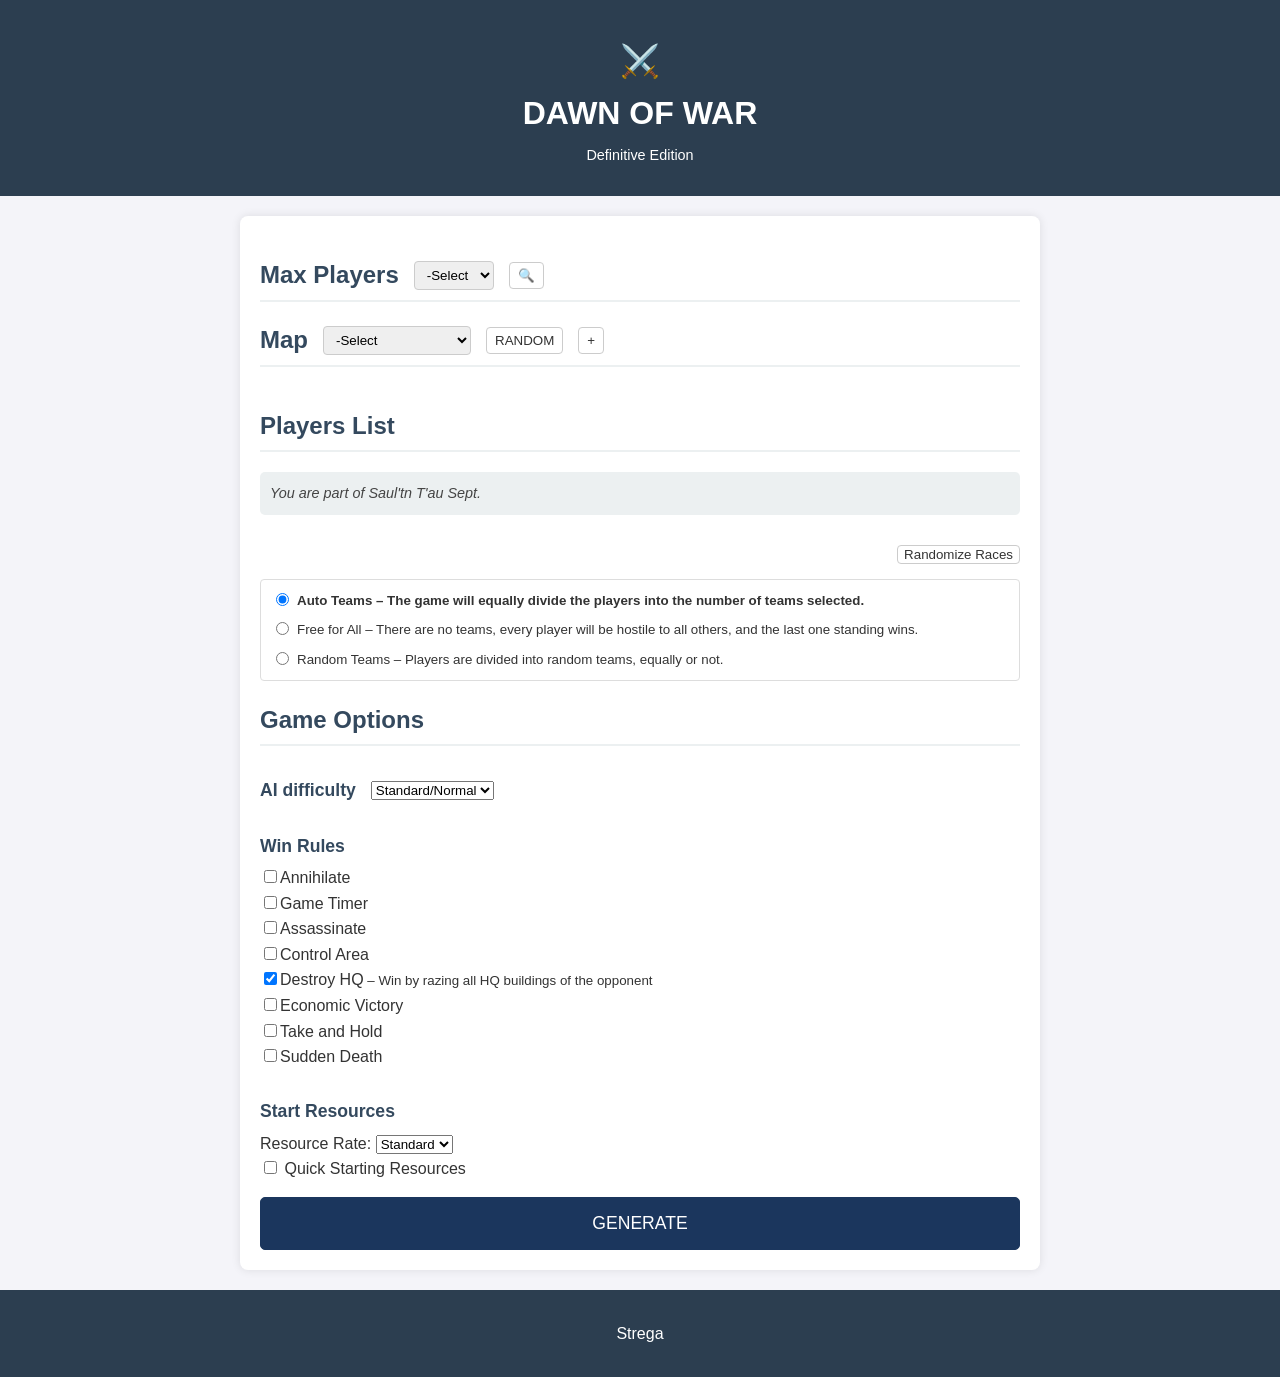
==== commit 5f858c9a: "Maps & Icons update" ====
--- a/index.html
+++ b/index.html
@@ -90,13 +90,13 @@
             </div>
 
             <div id="condiciones-victoria" class="config-sub-group">
-                <h3>Winning Rules</h3>
+                <h3>Win Rules</h3>
                 <div class="victoria-grid">
                     </div>
             </div>
             
             <div id="starting-resources" class="config-sub-group">
-                <h3>Starting Resources</h3>
+                <h3>Start Resources</h3>
                 <div class="control-group">
                     <label for="resource-rate">Resource Rate:</label>
                     <select id="resource-rate">
--- a/style.css
+++ b/style.css
@@ -174,18 +174,17 @@
     min-width: 0; 
 }
 
-/* --- Estilos para las imágenes en los desplegables --- */
 .tau-image-container,
 .enclaves-image-container {
     display: none;
     align-items: center;
     justify-content: center;
     margin-top: 5px;
-    padding: 5px 10px;
+    padding: 1px 10px;
     background-color: #f1f8ff; 
     border: 1px dashed #a0c3ff;
     border-radius: 4px;
-    height: 30px; /* Igual altura que el chapter-select */
+    height: 30px; 
     box-sizing: border-box;
 }
 
@@ -194,15 +193,17 @@
     max-height: 100%;
     max-width: 100%;
     object-fit: contain;
-}
-
-/* --- Estilo para imágenes en el resultado generado --- */
+    border-radius: 2.5px;
+}
+
+
 .inline-result-icon {
-    height: 1em; /* Mantiene la proporción con el texto (aprox 16px, muy por debajo de 25.6px) */
+    height: 1.25em; 
     max-height: 25.6px;
     vertical-align: middle;
     margin-left: 6px;
     display: inline-block;
+    border-radius: 2.5px;
 }
 
 .instruccion-principal {
@@ -626,7 +627,7 @@
     padding: 5px;
     background-color: #f9f9f9;
     cursor: pointer;
-    background-image: url('data:image/svg+xml;utf8,<svg xmlns="http://www.w3.org/2000/svg" width="32" height="32" viewBox="0 0 32 32"><line x1="16" y1="8" x2="16" y2="24" stroke="%23aaaaaa" stroke-width="2"/><line x1="8" y1="16" x2="24" y2="16" stroke="%23aaaaaa" stroke-width="2"/></svg>');
+    background-image: url('data:image/svg+xml;utf8,<svg xmlns="http://www.w3.org/2000/svg" width="32" height="32" viewBox="0 0 32 32"><g transform="rotate(45 16 16)"><line x1="16" y1="8" x2="16" y2="24" stroke="%23aaaaaa" stroke-width="2"/><line x1="8" y1="16" x2="24" y2="16" stroke="%23aaaaaa" stroke-width="2"/></g></svg>');
     background-repeat: no-repeat;
     background-position: center;
     background-size: 32px 32px;
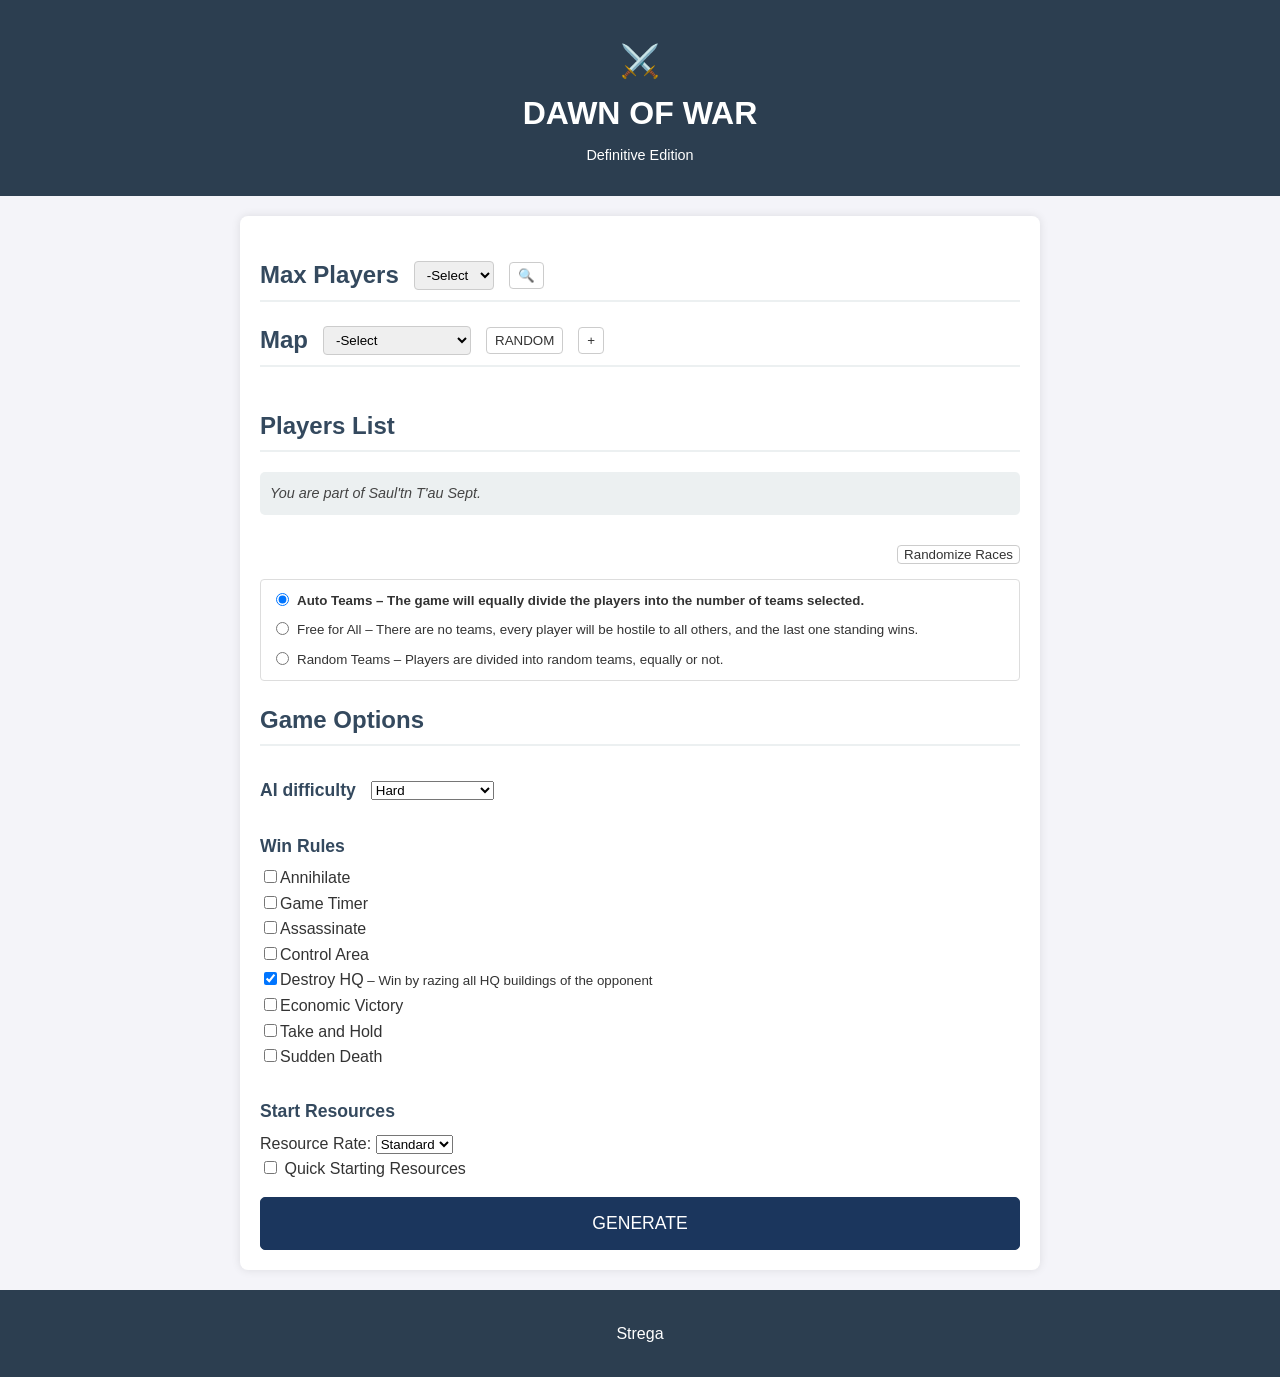
==== commit c21aba1e: "Update maps" ====
--- a/index.html
+++ b/index.html
@@ -81,8 +81,8 @@
                 <h3>AI difficulty
                     <select id="ai-difficulty">
                         <option value="Easy">Easy</option>
-                        <option value="Standard" selected>Standard/Normal</option>
-                        <option value="Hard">Hard</option>
+                        <option value="Standard">Standard/Normal</option>
+                        <option value="Hard" selected>Hard</option>
                         <option value="Harder">Harder</option>
                         <option value="Insane">Insane</option>
                     </select>
